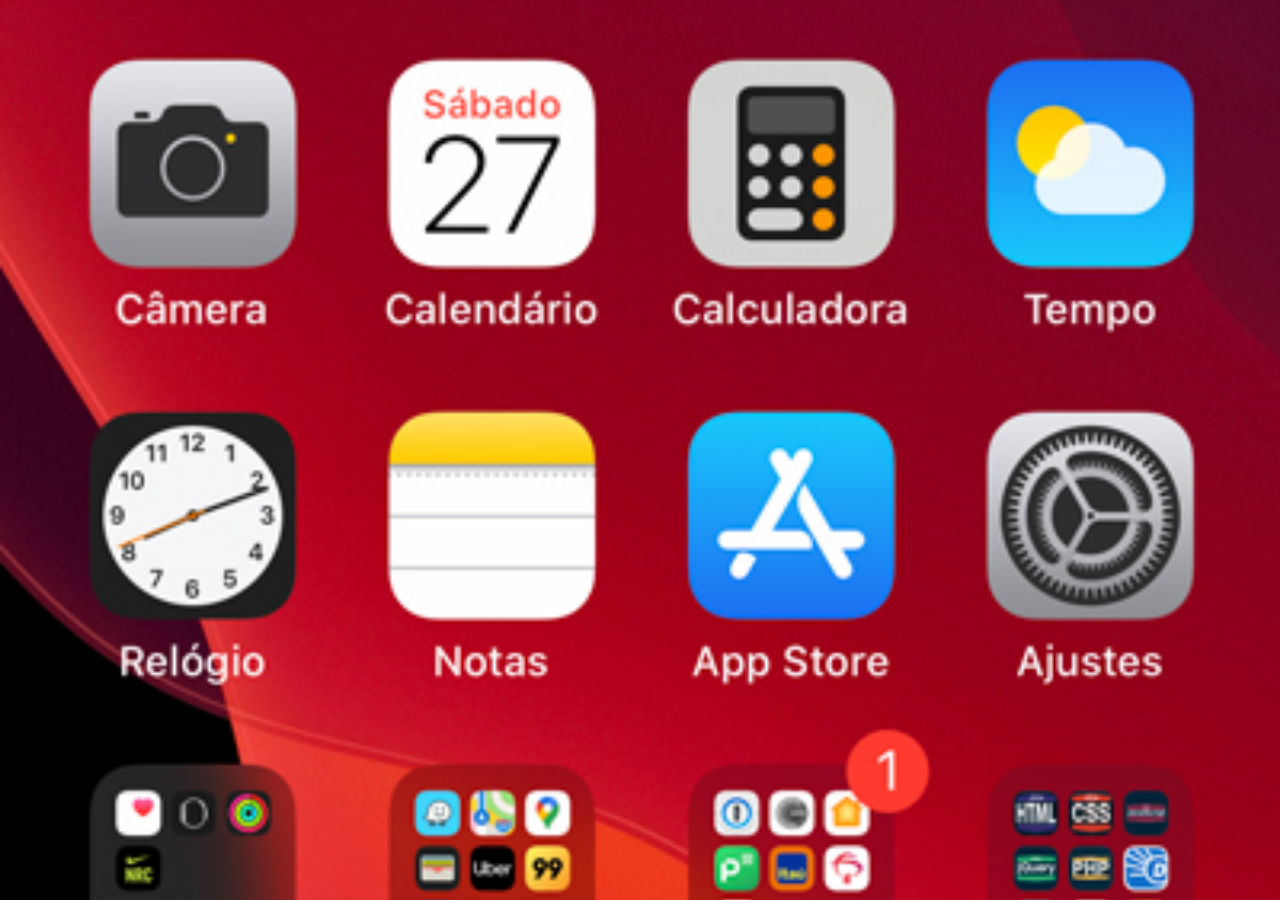
==== home.html @ 4c44f2d4 "projeto-social" ====
<!DOCTYPE html>
<html lang="pt-br">
<head>
    <meta charset="UTF-8">
    <meta http-equiv="X-UA-Compatible" content="IE=edge">
    <meta name="viewport" content="width=device-width, initial-scale=1.0">
    <title>Home</title>
</head>
<style>
    * {
        margin: 0px;
        padding: 0px;
    }

    body {
        height: 100vh;
        width: 100vw;
        background-color: black;
        background-image: url(../imagens/tela-home.jpg);
        background-repeat: no-repeat;
        background-position: top center;
        background-size: cover;  
    }
</style>
<body>
    
</body>
</html>
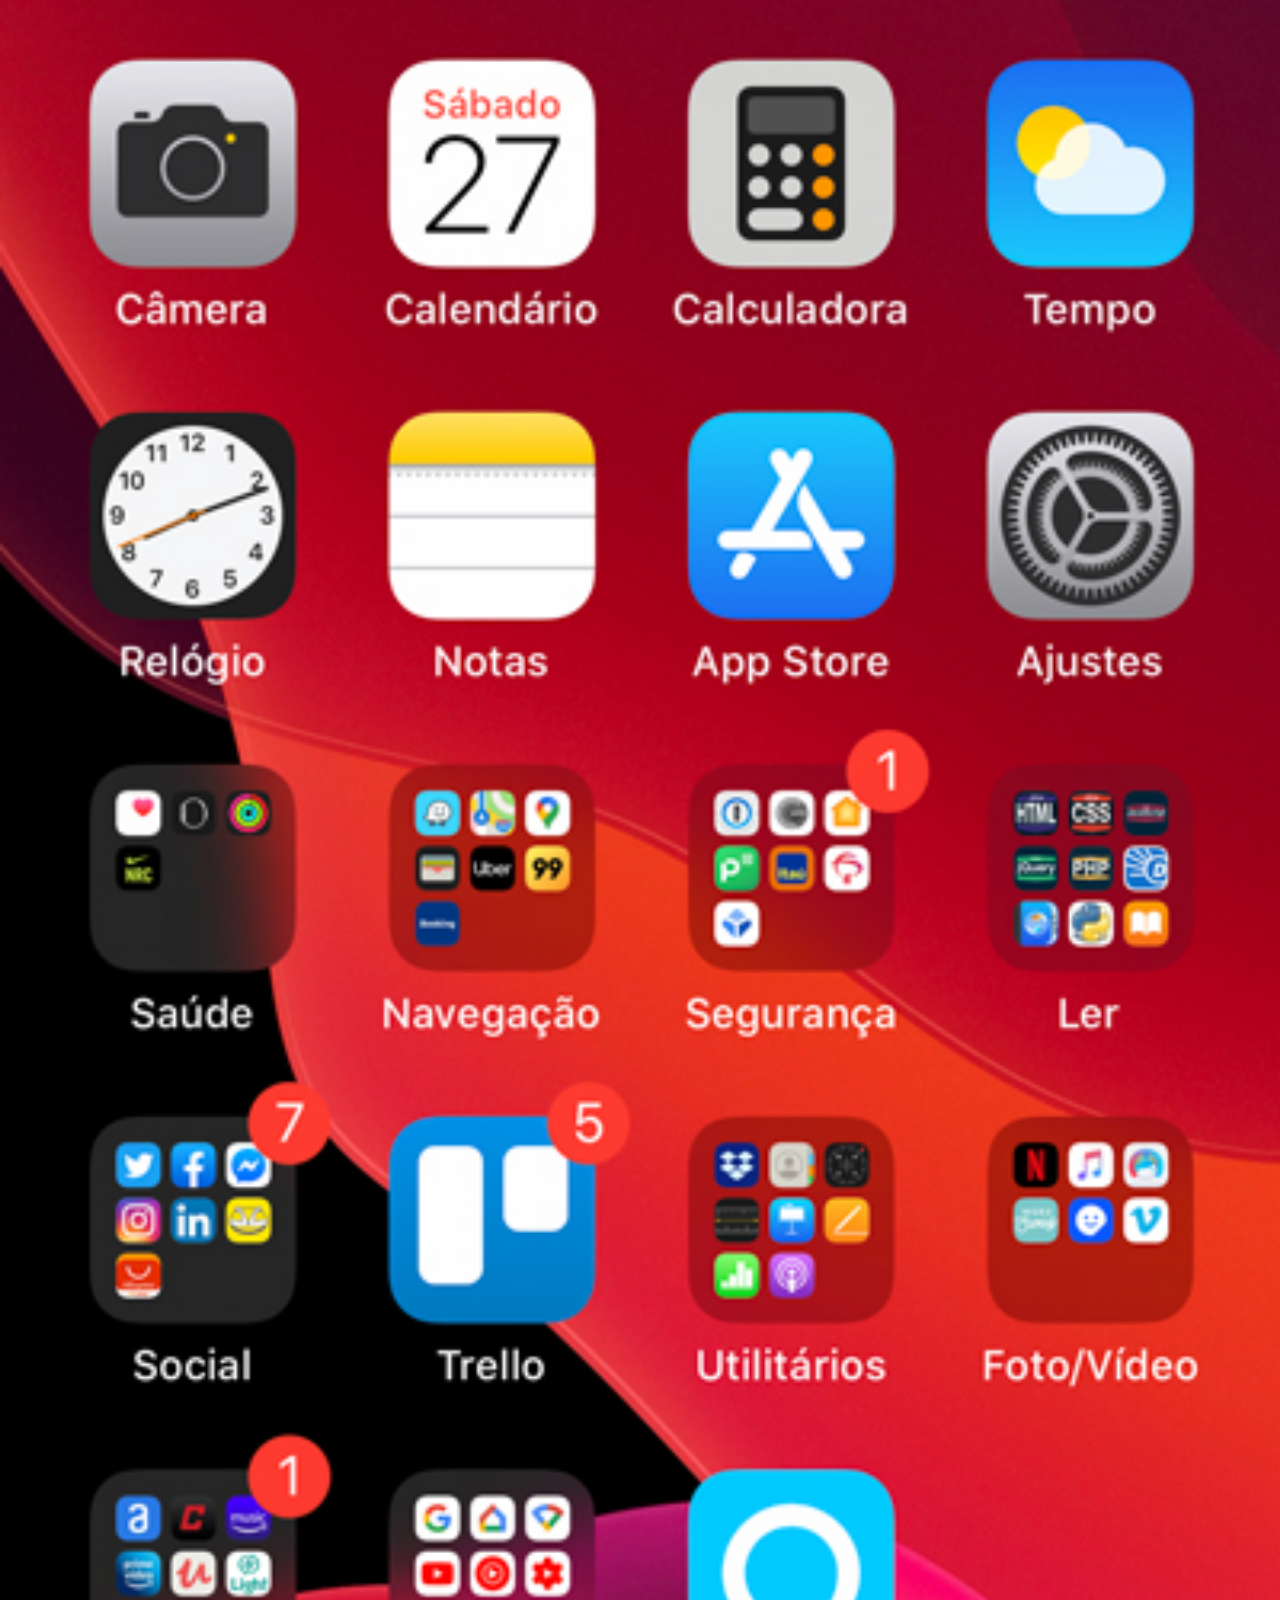
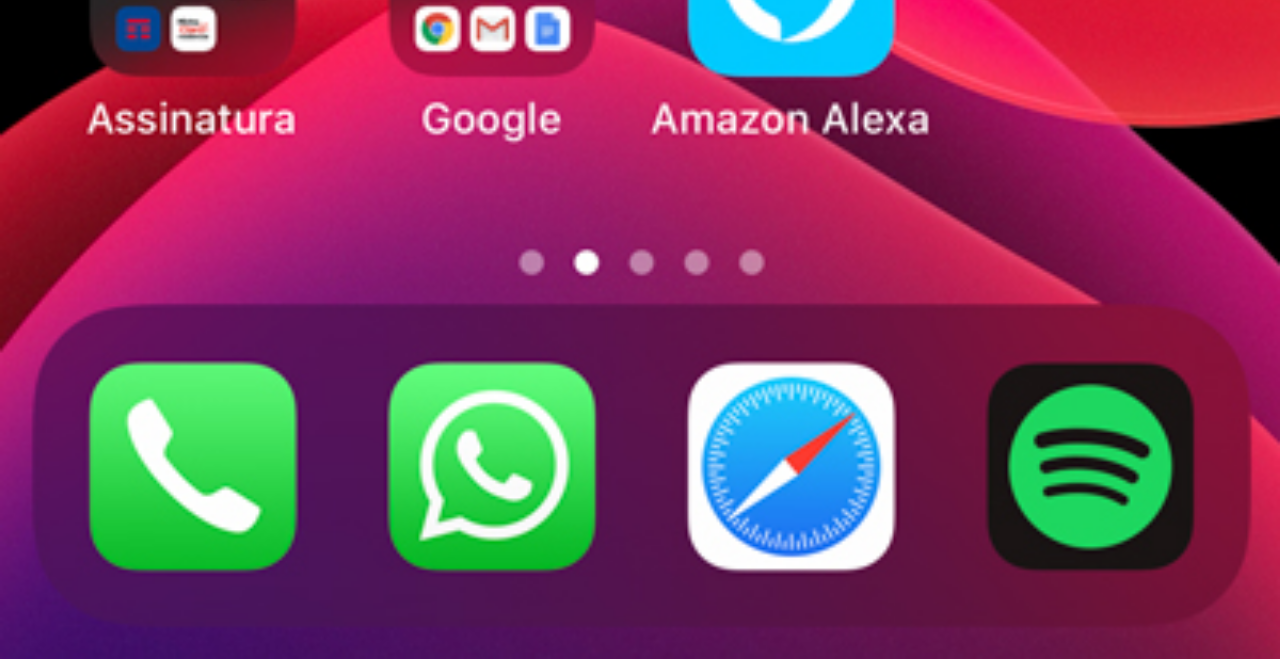
==== commit ee49822f: "tryfix" ====
--- a/home.html
+++ b/home.html
@@ -5,23 +5,10 @@
     <meta http-equiv="X-UA-Compatible" content="IE=edge">
     <meta name="viewport" content="width=device-width, initial-scale=1.0">
     <title>Home</title>
+    <link rel="stylesheet" href="estilos/logo.css">
 </head>
-<style>
-    * {
-        margin: 0px;
-        padding: 0px;
-    }
+<img src="imagens/tela-home.jpg" alt="Home">
 
-    body {
-        height: 100vh;
-        width: 100vw;
-        background-color: black;
-        background-image: url(../imagens/tela-home.jpg);
-        background-repeat: no-repeat;
-        background-position: top center;
-        background-size: cover;  
-    }
-</style>
 <body>
     
 </body>
--- a/estilos/logo.css
+++ b/estilos/logo.css
@@ -0,0 +1,32 @@
+@charset "UTF-8";
+
+* {
+    margin: 0px;
+    padding: 0px;
+    font-family: Arial, Helvetica, sans-serif;
+}
+
+img {
+    width: 100vw;
+}
+
+::-webkit-scrollbar {
+    width: 0;
+    height: 0;
+}
+
+a {
+    display: block;
+    background-color: darkred;
+    color: white;
+    padding: 15px;
+    text-align: center;
+    font-weight: bolder;
+    text-decoration: none;
+    }
+
+    a:hover {
+        background-color: red;
+        transition: 1s;
+        
+    }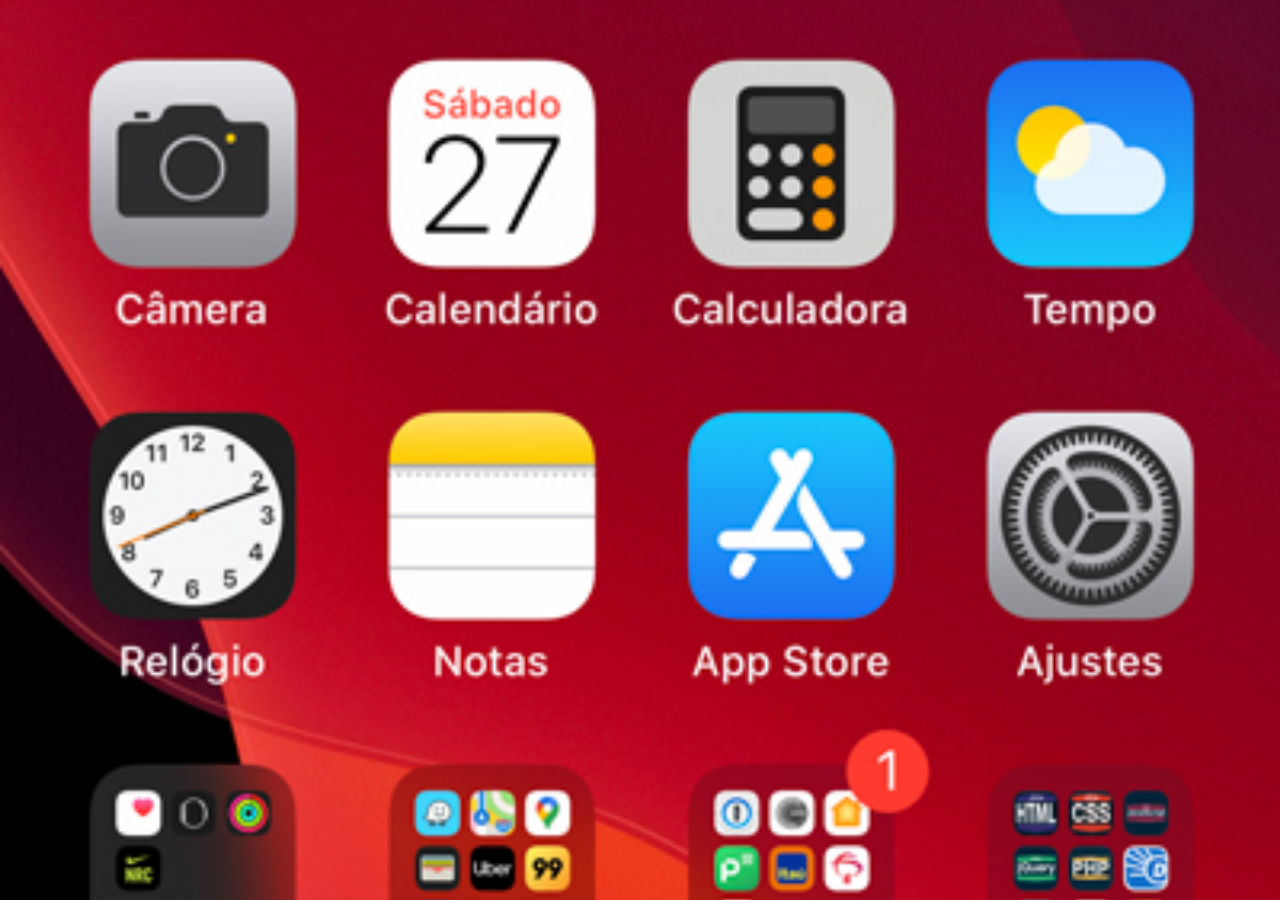
==== commit 30a3476d: "trying" ====
--- a/home.html
+++ b/home.html
@@ -4,11 +4,21 @@
     <meta charset="UTF-8">
     <meta http-equiv="X-UA-Compatible" content="IE=edge">
     <meta name="viewport" content="width=device-width, initial-scale=1.0">
-    <title>Home</title>
-    <link rel="stylesheet" href="estilos/logo.css">
+    <title>Home</title>        
 </head>
-<img src="imagens/tela-home.jpg" alt="Home">
+<style>
+    * {
+        margin: 0;
+        padding: 0;
+    }
 
+    body {
+        width: 100vw;
+        height: 100vh;
+        background: black url(imagens/tela-home.jpg) no-repeat top center;
+        background-size: cover;
+    }
+</style>
 <body>
     
 </body>
